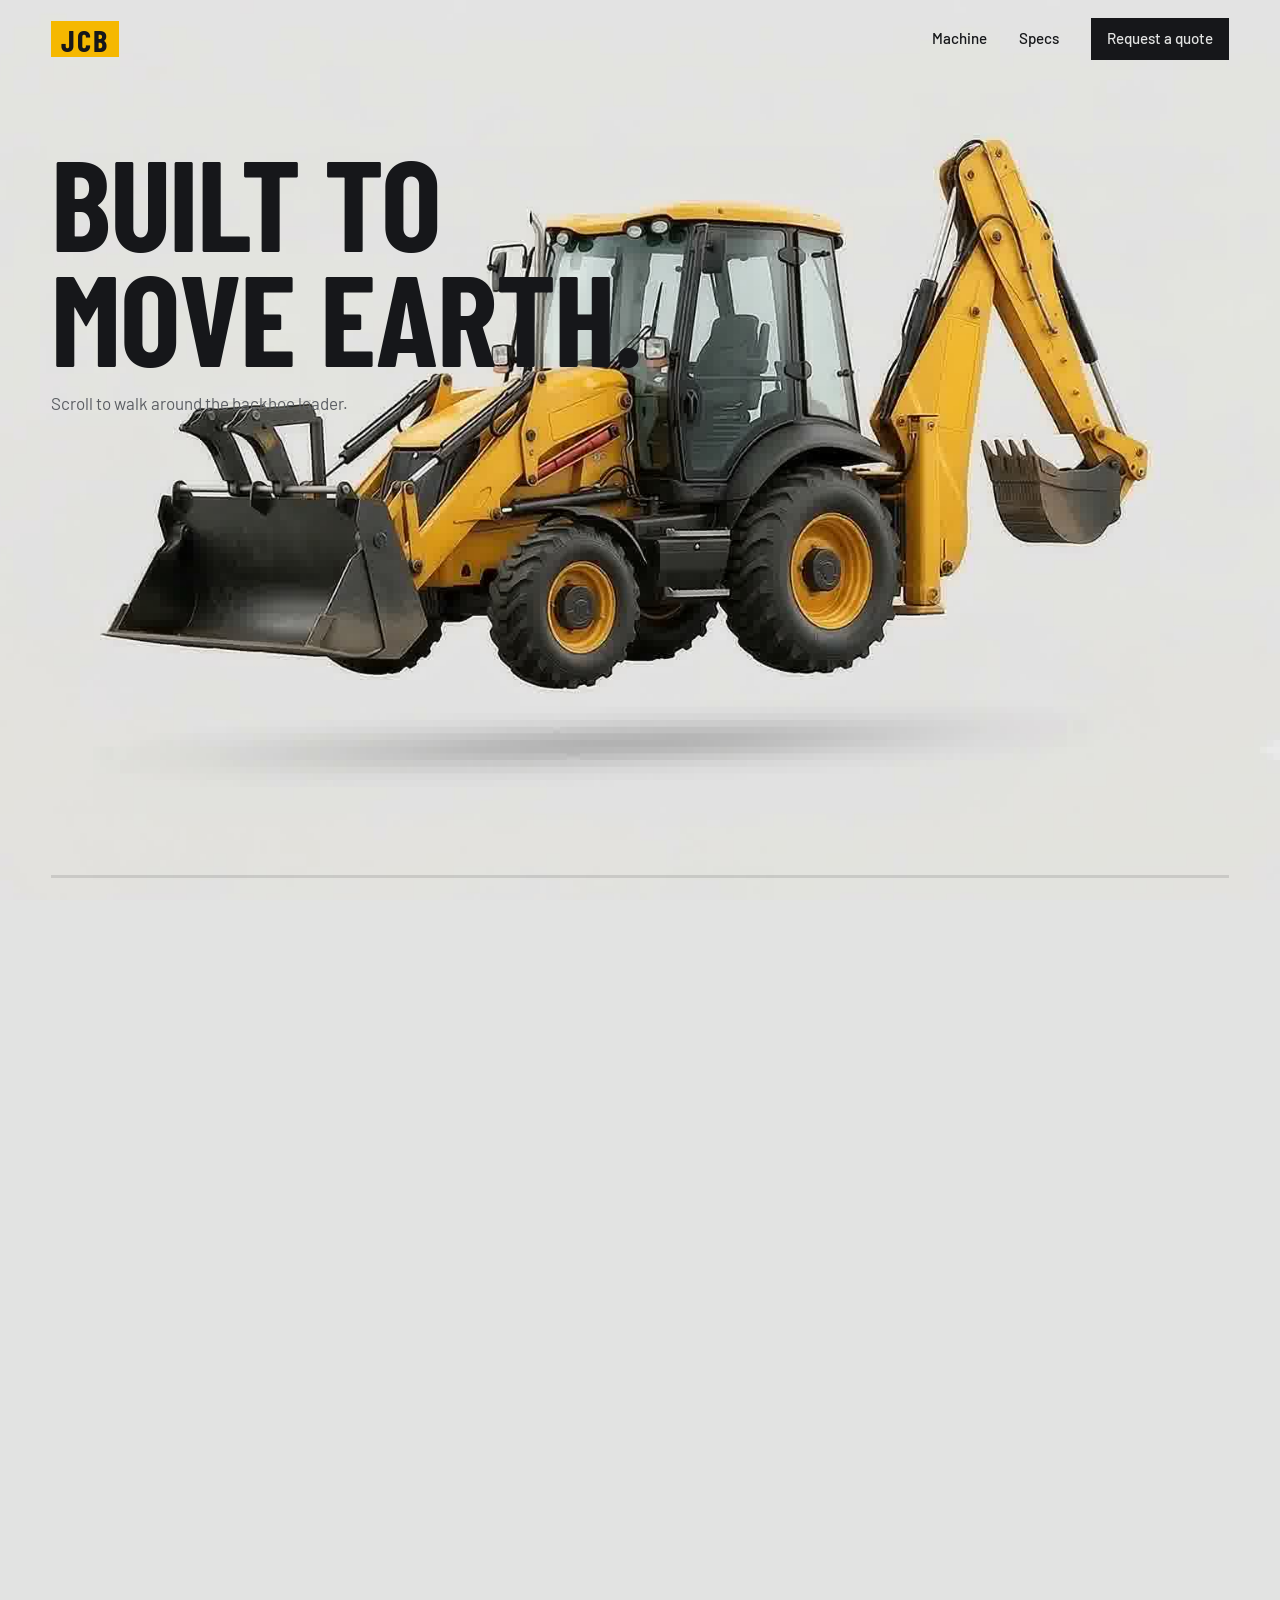
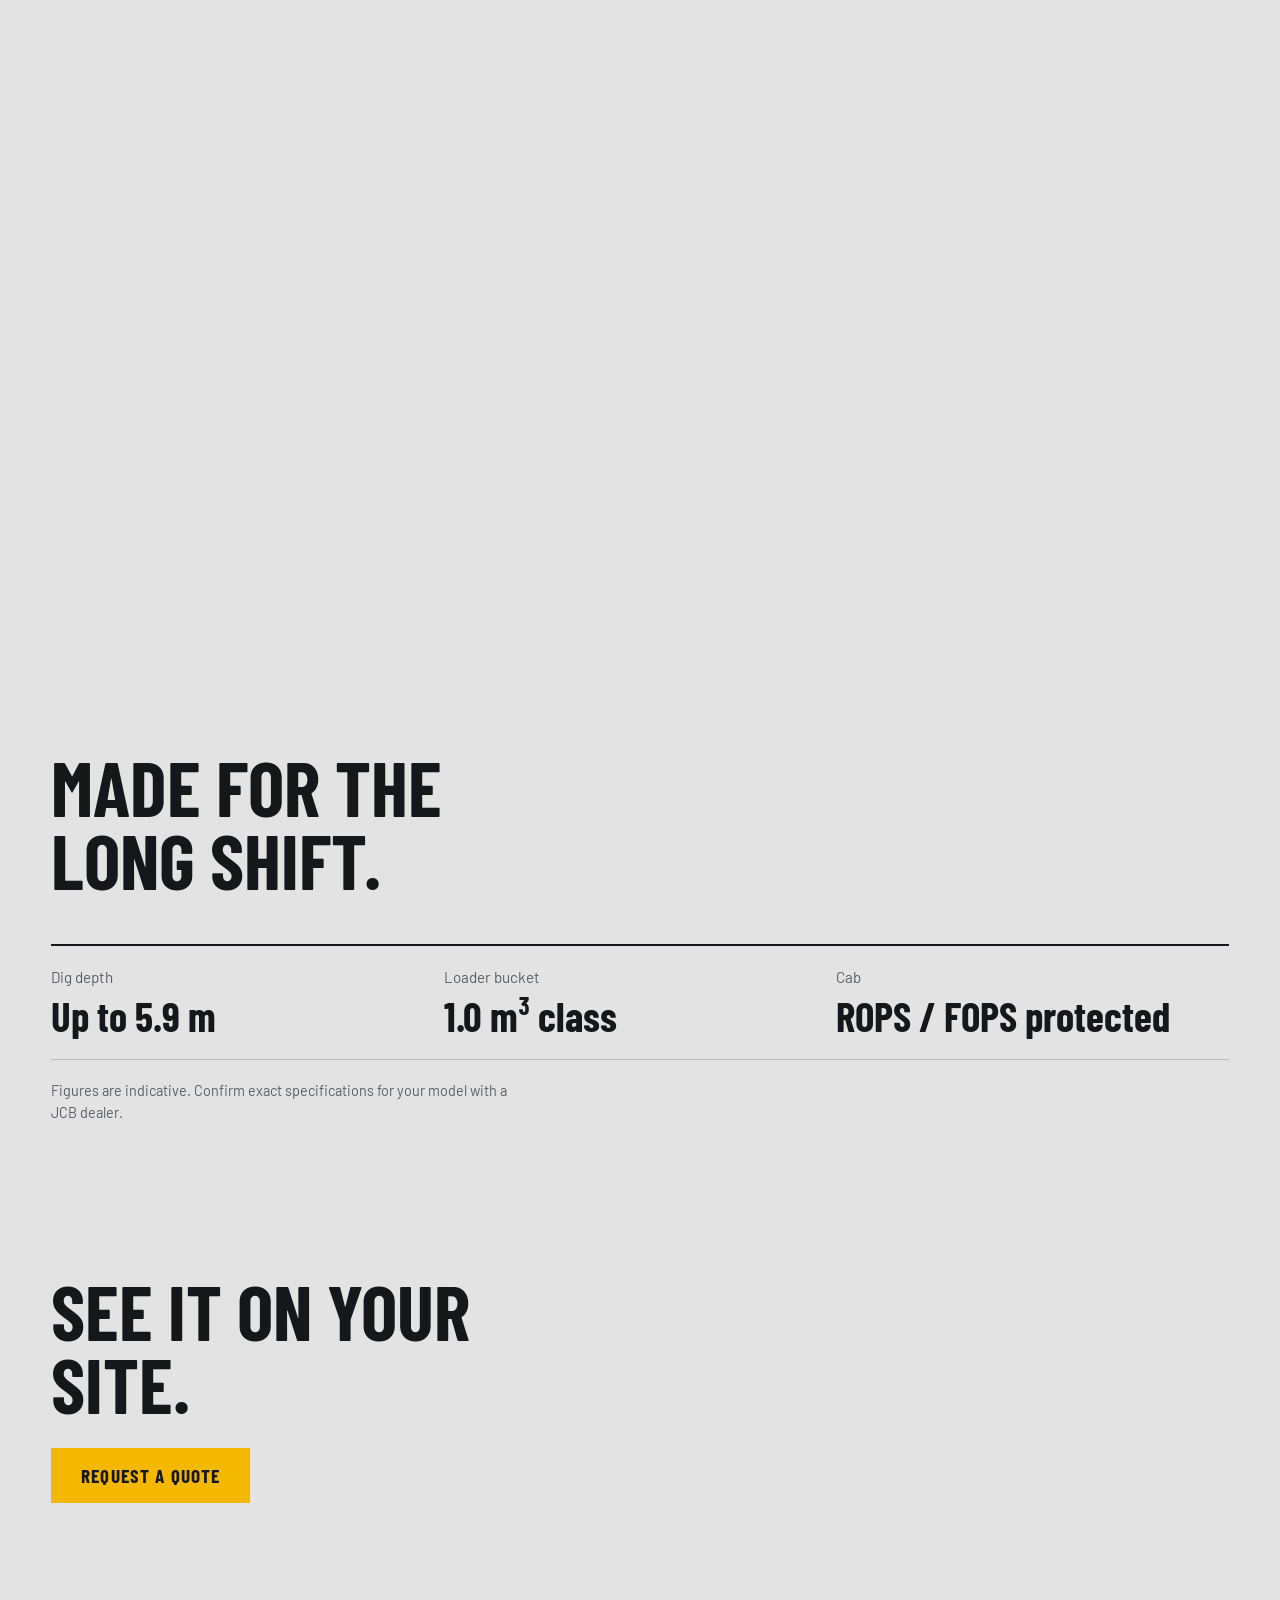
==== site/index.html @ 517c6ebe "Add JCB scroll interactive site files and quote page" ====
<!DOCTYPE html>
<html lang="en">
<head>
  <meta charset="utf-8">
  <meta name="viewport" content="width=device-width, initial-scale=1">
  <title>JCB Backhoe Loader — Built to move earth</title>
  <meta name="description" content="Scroll to take a JCB backhoe loader apart, one frame at a time.">
  <link rel="preconnect" href="https://fonts.googleapis.com">
  <link rel="preconnect" href="https://fonts.gstatic.com" crossorigin>
  <link href="https://fonts.googleapis.com/css2?family=Barlow+Condensed:wght@600;700&family=Barlow:wght@400;500&display=swap" rel="stylesheet">
  <link rel="stylesheet" href="styles.css">
</head>
<body>
  <header class="nav" id="nav">
    <a class="nav__logo" href="#top">JCB</a>
    <nav class="nav__links" aria-label="Primary">
      <a href="#story">Machine</a>
      <a href="#specs">Specs</a>
      <a href="quote.html" class="nav__cta">Request a quote</a>
    </nav>
  </header>

  <div class="loader" id="loader" role="status" aria-live="polite">
    <span class="loader__label">Loading machine <b id="loaderPct">0</b>%</span>
    <span class="loader__bar"><i id="loaderBar"></i></span>
  </div>

  <main id="top">
    <section class="scroll" id="story" aria-label="JCB backhoe loader scroll story">
      <div class="scroll__pin">
        <canvas id="stage" aria-label="JCB backhoe loader rotating as you scroll" role="img"></canvas>

        <div class="beat beat--hero" data-from="0" data-to="0.16">
          <h1>Built to<br>move earth.</h1>
          <p>Scroll to walk around the backhoe loader.</p>
        </div>
        <div class="beat beat--left" data-from="0.24" data-to="0.42">
          <h2>Loader up front.</h2>
          <p>A wide bucket for loading, levelling and carrying, with the cab set high for a clear view of the work.</p>
        </div>
        <div class="beat beat--right" data-from="0.52" data-to="0.70">
          <h2>Digger at the back.</h2>
          <p>The boom and dipper reach deep for trenching, then fold away tight for travel.</p>
        </div>
        <div class="beat beat--left" data-from="0.80" data-to="0.97">
          <h2>One machine, whole site.</h2>
          <p>Dig, load and move without waiting for a second machine to arrive.</p>
        </div>

        <div class="progress" aria-hidden="true"><i id="progressBar"></i></div>
      </div>
    </section>

    <section class="specs" id="specs">
      <h2>Made for the long shift.</h2>
      <dl>
        <div><dt>Dig depth</dt><dd>Up to 5.9 m</dd></div>
        <div><dt>Loader bucket</dt><dd>1.0 m³ class</dd></div>
        <div><dt>Cab</dt><dd>ROPS / FOPS protected</dd></div>
      </dl>
      <p class="specs__note">Figures are indicative. Confirm exact specifications for your model with a JCB dealer.</p>
    </section>

    <footer class="contact" id="contact">
      <h2>See it on your site.</h2>
      <a class="btn" href="quote.html">Request a quote</a>
    </footer>
  </main>

  <script src="script.js"></script>
</body>
</html>
---- site/styles.css ----
:root{
  --bg:#E2E3E2;          /* sampled from the frame borders; canvas + page share it */
  --ink:#16171a;
  --muted:#5b5e63;
  --jcb:#F5B800;
  --display:"Barlow Condensed","Arial Narrow",Impact,sans-serif;
  --body:"Barlow",system-ui,-apple-system,"Segoe UI",sans-serif;
  --pad:clamp(20px,4vw,56px);
}
*{box-sizing:border-box;margin:0}
html{background:var(--bg);scroll-behavior:smooth}
body{background:var(--bg);color:var(--ink);font-family:var(--body);font-size:1.0625rem;line-height:1.55;-webkit-font-smoothing:antialiased}
a{color:inherit;text-decoration:none}
:focus-visible{outline:3px solid var(--ink);outline-offset:3px}

/* Nav: transparent at top, light blur after scrolling */
.nav{position:fixed;inset:0 0 auto 0;z-index:20;display:flex;align-items:center;justify-content:space-between;
  padding:18px var(--pad);transition:background-color .3s,backdrop-filter .3s,box-shadow .3s}
.nav.is-scrolled{background:rgba(226,227,226,.6);-webkit-backdrop-filter:blur(12px);backdrop-filter:blur(12px);box-shadow:0 1px 0 rgba(22,23,26,.08)}
.nav__logo{font:700 1.9rem/1 var(--display);letter-spacing:.06em;background:var(--jcb);padding:4px 10px 2px}
.nav__links{display:flex;align-items:center;gap:clamp(14px,3vw,32px);font-weight:500;font-size:.95rem}
.nav__links a:hover{text-decoration:underline;text-underline-offset:5px}
.nav__cta{background:var(--ink);color:var(--bg);padding:9px 16px}
.nav__cta:hover{text-decoration:none!important;background:#000}

/* Loader */
.loader{position:fixed;inset:0;z-index:30;display:grid;place-content:center;gap:14px;background:var(--bg);
  transition:opacity .5s,visibility .5s}
.loader.is-done{opacity:0;visibility:hidden}
.loader__label{font:600 1.1rem var(--display);letter-spacing:.08em}
.loader__bar{display:block;width:min(260px,60vw);height:4px;background:rgba(22,23,26,.15)}
.loader__bar i{display:block;height:100%;width:0;background:var(--jcb)}

/* Scroll-telling: tall track, pinned stage */
.scroll{position:relative;height:600vh;background:var(--bg)}
.scroll__pin{position:sticky;top:0;height:100vh;height:100svh;overflow:hidden;background:var(--bg)}
#stage{position:absolute;inset:0;width:100%;height:100%;display:block;background:var(--bg)}

.beat{position:absolute;z-index:2;max-width:min(380px,calc(100% - 2*var(--pad)));opacity:0;
  will-change:opacity,transform;pointer-events:none}
.beat h1{font:700 clamp(3.4rem,10vw,8.5rem)/.9 var(--display);text-transform:uppercase;letter-spacing:-.01em}
.beat h2{font:700 clamp(2rem,4.2vw,3.4rem)/.95 var(--display);text-transform:uppercase;margin-bottom:10px}
.beat p{color:var(--muted)}
.beat--hero{left:var(--pad);top:clamp(96px,16vh,150px);max-width:none}
.beat--hero p{margin-top:16px;max-width:30ch}
.beat--left{left:var(--pad);bottom:clamp(40px,12vh,120px)}
.beat--right{right:var(--pad);bottom:clamp(40px,12vh,120px);text-align:right}

.progress{position:absolute;left:var(--pad);right:var(--pad);bottom:22px;height:3px;background:rgba(22,23,26,.12)}
.progress i{display:block;height:100%;width:100%;background:var(--jcb);transform:scaleX(0);transform-origin:left}

/* After the sequence */
.specs,.contact{padding:clamp(72px,12vw,150px) var(--pad);background:var(--bg)}
.specs h2,.contact h2{font:700 clamp(2.4rem,6vw,5rem)/.95 var(--display);text-transform:uppercase;max-width:14ch}
.specs dl{display:grid;grid-template-columns:repeat(auto-fit,minmax(200px,1fr));gap:0;margin-top:48px;border-top:2px solid var(--ink)}
.specs dl div{padding:20px 0;border-bottom:1px solid rgba(22,23,26,.2)}
.specs dt{color:var(--muted);font-size:.95rem}
.specs dd{font:700 clamp(1.8rem,3.2vw,2.6rem)/1.1 var(--display);margin-top:4px}
.specs__note{margin-top:20px;color:var(--muted);font-size:.9rem;max-width:60ch}
.contact{padding-top:0}
.btn{display:inline-block;margin-top:28px;background:var(--jcb);color:var(--ink);font:700 1.2rem var(--display);letter-spacing:.06em;text-transform:uppercase;padding:16px 30px;transition:transform .2s}
.btn:hover{transform:translateY(-2px)}

@media (max-width:640px){
  .nav__links a:not(.nav__cta){display:none}
  .beat--right{text-align:left;right:auto;left:var(--pad)}
}
@media (prefers-reduced-motion:reduce){
  html{scroll-behavior:auto}
  .nav,.loader,.btn{transition:none}
}
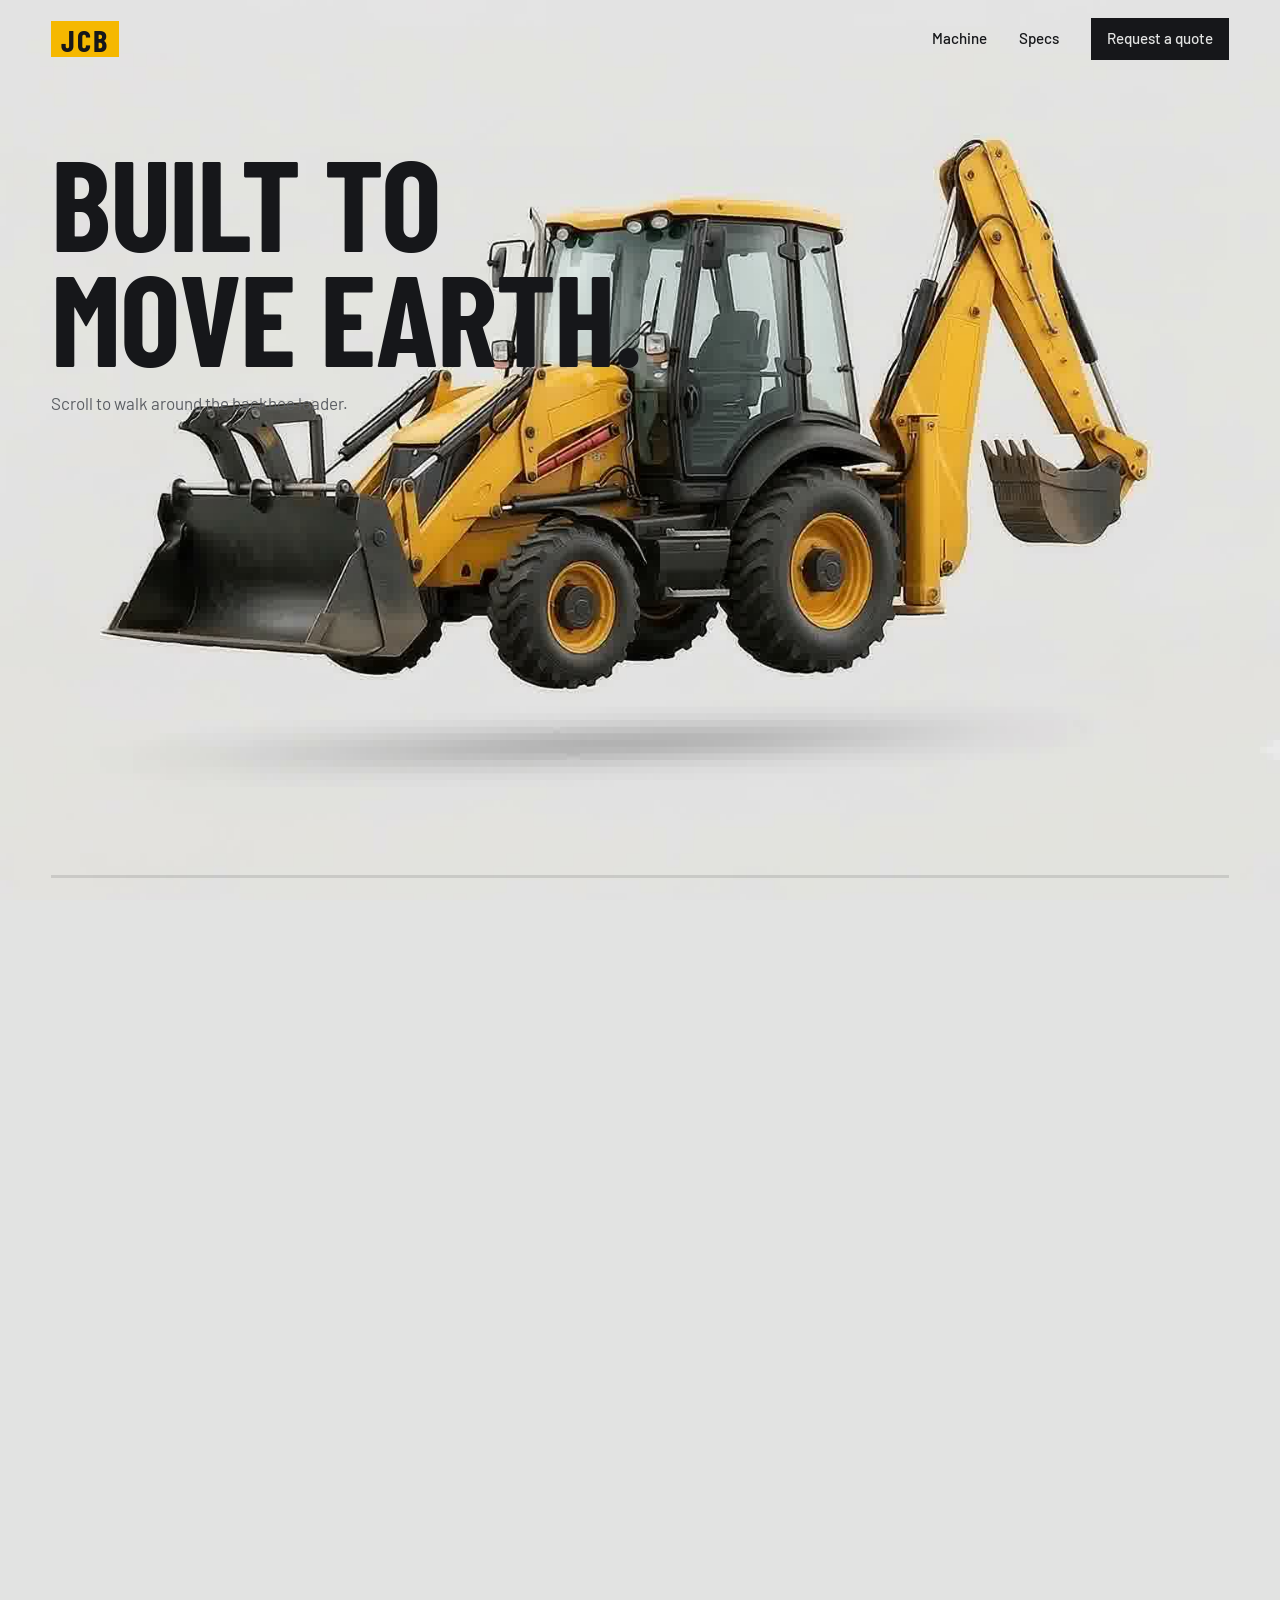
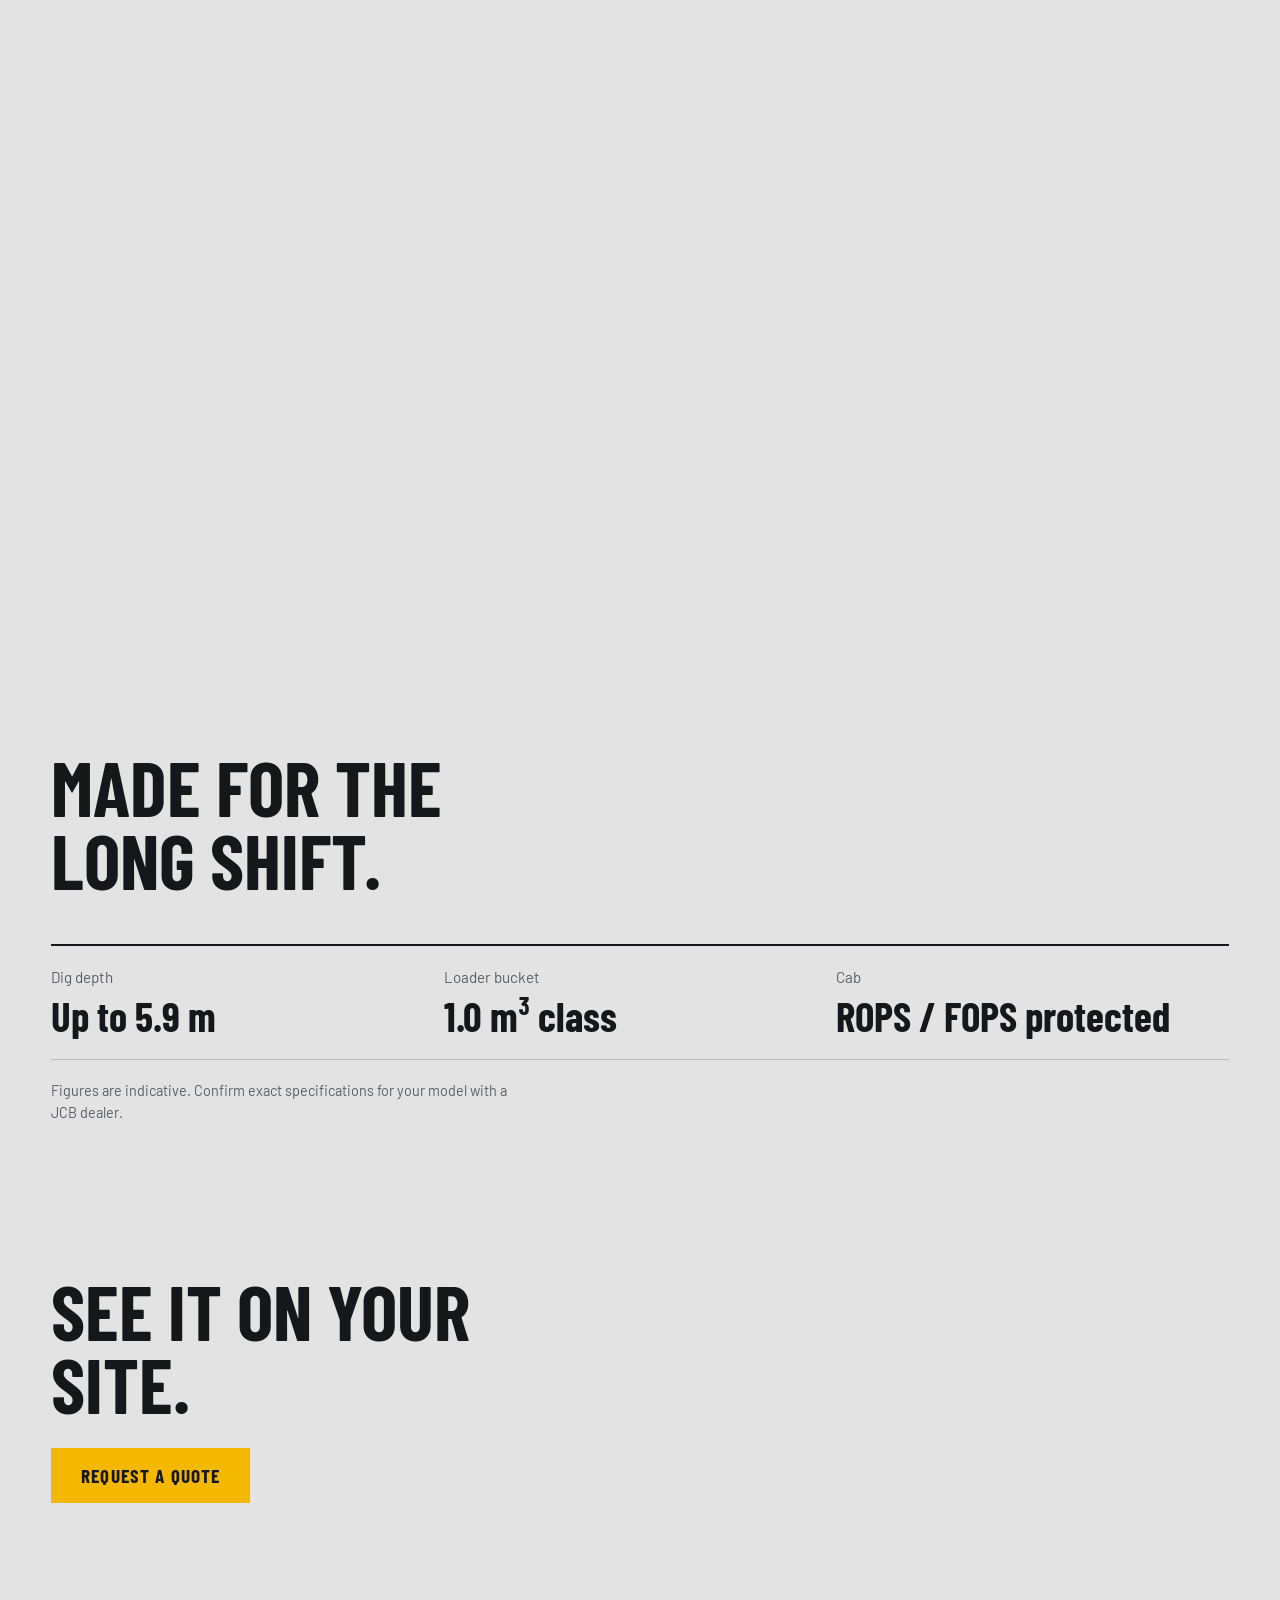
==== commit 53faa79d: "Add JCB air horn sound effect and audio engine" ====
--- a/site/index.html
+++ b/site/index.html
@@ -67,6 +67,7 @@
     </footer>
   </main>
 
+  <script src="horn.js"></script>
   <script src="script.js"></script>
 </body>
 </html>
--- a/site/styles.css
+++ b/site/styles.css
@@ -22,6 +22,25 @@
 .nav__links a:hover{text-decoration:underline;text-underline-offset:5px}
 .nav__cta{background:var(--ink);color:var(--bg);padding:9px 16px}
 .nav__cta:hover{text-decoration:none!important;background:#000}
+.nav__honk{background:var(--jcb);color:var(--ink);font:700 0.95rem/1 var(--display);letter-spacing:.06em;text-transform:uppercase;padding:9px 16px;border:none;cursor:pointer;display:inline-flex;align-items:center;gap:6px;border-radius:4px;transition:transform .15s ease,background-color .15s ease,box-shadow .15s ease;box-shadow:0 2px 8px rgba(245,184,0,.3)}
+.nav__honk:hover{background:#FFC414;transform:translateY(-1px) scale(1.03);box-shadow:0 4px 14px rgba(245,184,0,.5)}
+.nav__honk:active,.nav__honk.honk-active{transform:translateY(1px) scale(0.96);box-shadow:0 1px 4px rgba(245,184,0,.4)}
+
+/* Screen & Machine Vibration Effect on Horn Blast */
+@keyframes jcbVibrate {
+  0% { transform: translate(0, 0) rotate(0deg); }
+  15% { transform: translate(-3px, 2px) rotate(-0.5deg); }
+  30% { transform: translate(3px, -2px) rotate(0.5deg); }
+  45% { transform: translate(-2px, -1px) rotate(-0.3deg); }
+  60% { transform: translate(2px, 2px) rotate(0.3deg); }
+  75% { transform: translate(-1px, 1px) rotate(-0.1deg); }
+  100% { transform: translate(0, 0) rotate(0deg); }
+}
+
+body.jcb-vibrate #stage,
+body.jcb-vibrate .quote-card {
+  animation: jcbVibrate 0.4s cubic-bezier(0.36, 0.07, 0.19, 0.97) both;
+}
 
 /* Loader */
 .loader{position:fixed;inset:0;z-index:30;display:grid;place-content:center;gap:14px;background:var(--bg);
